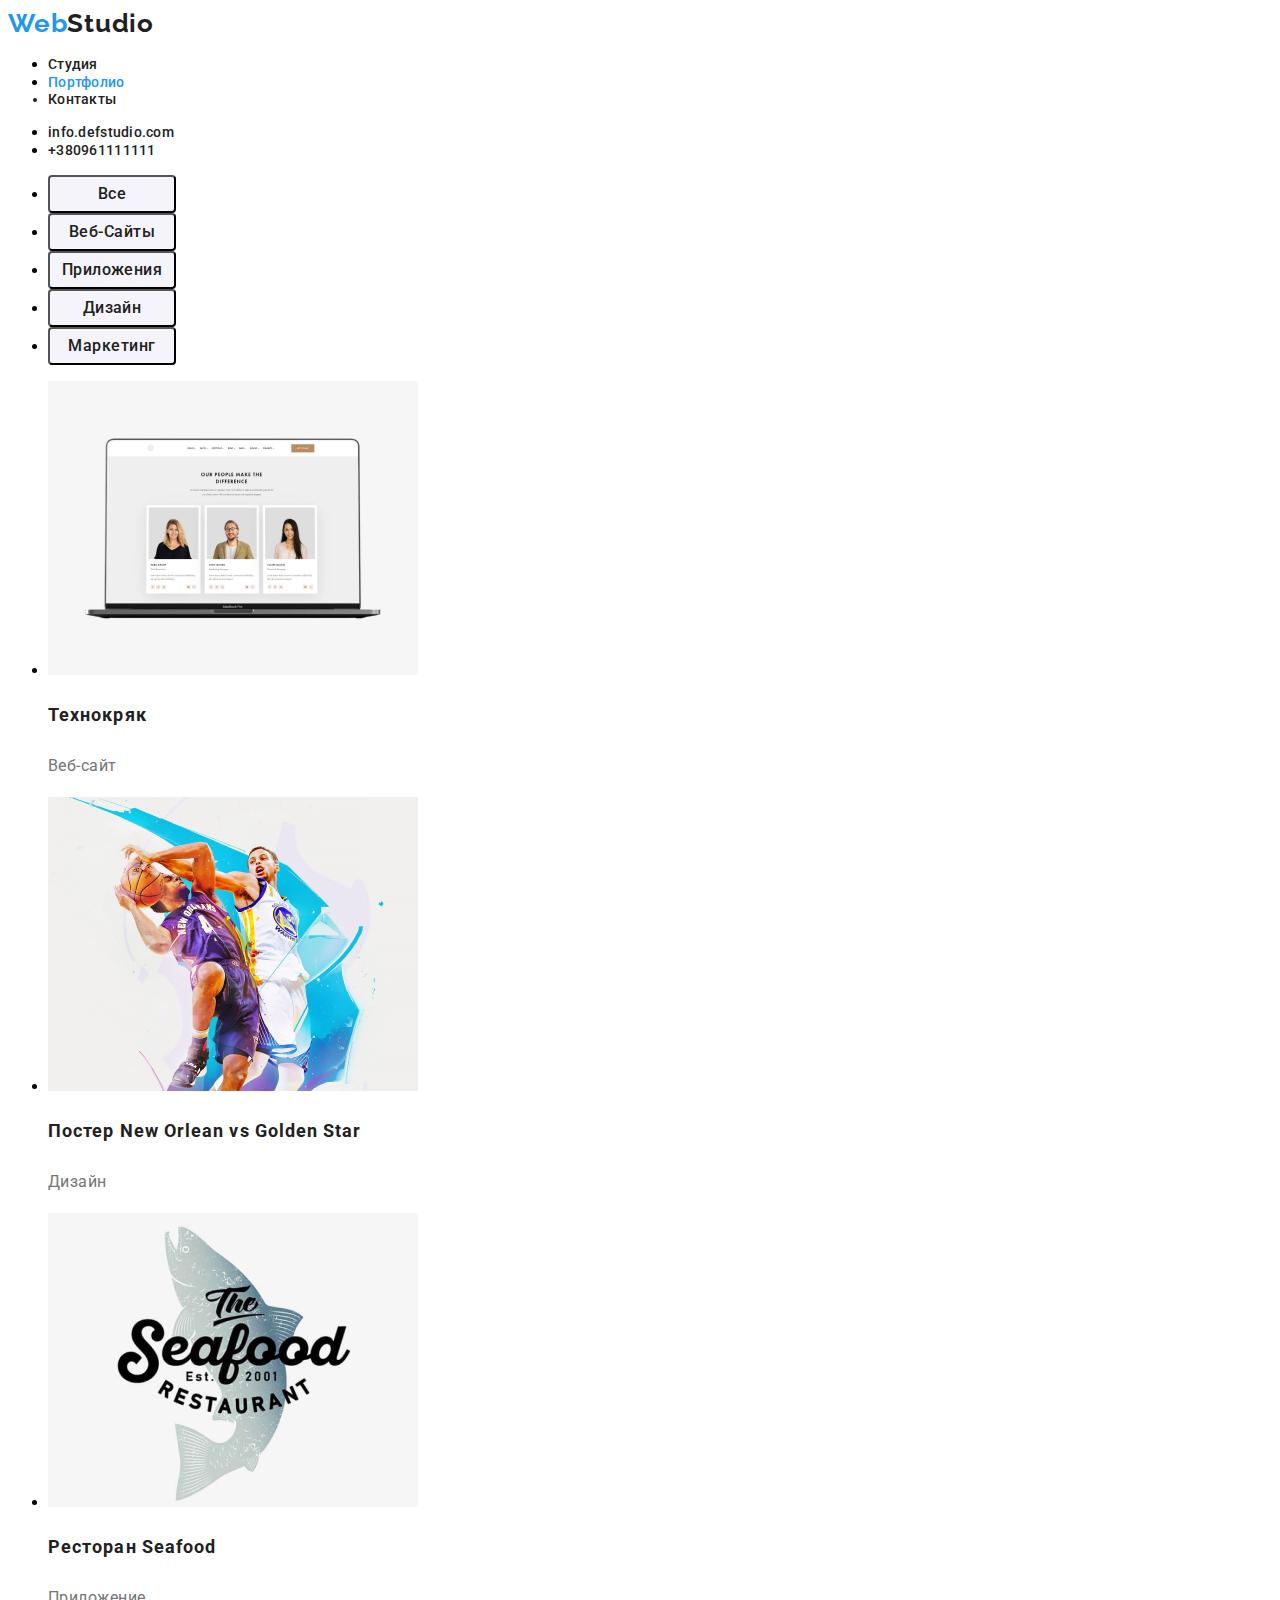
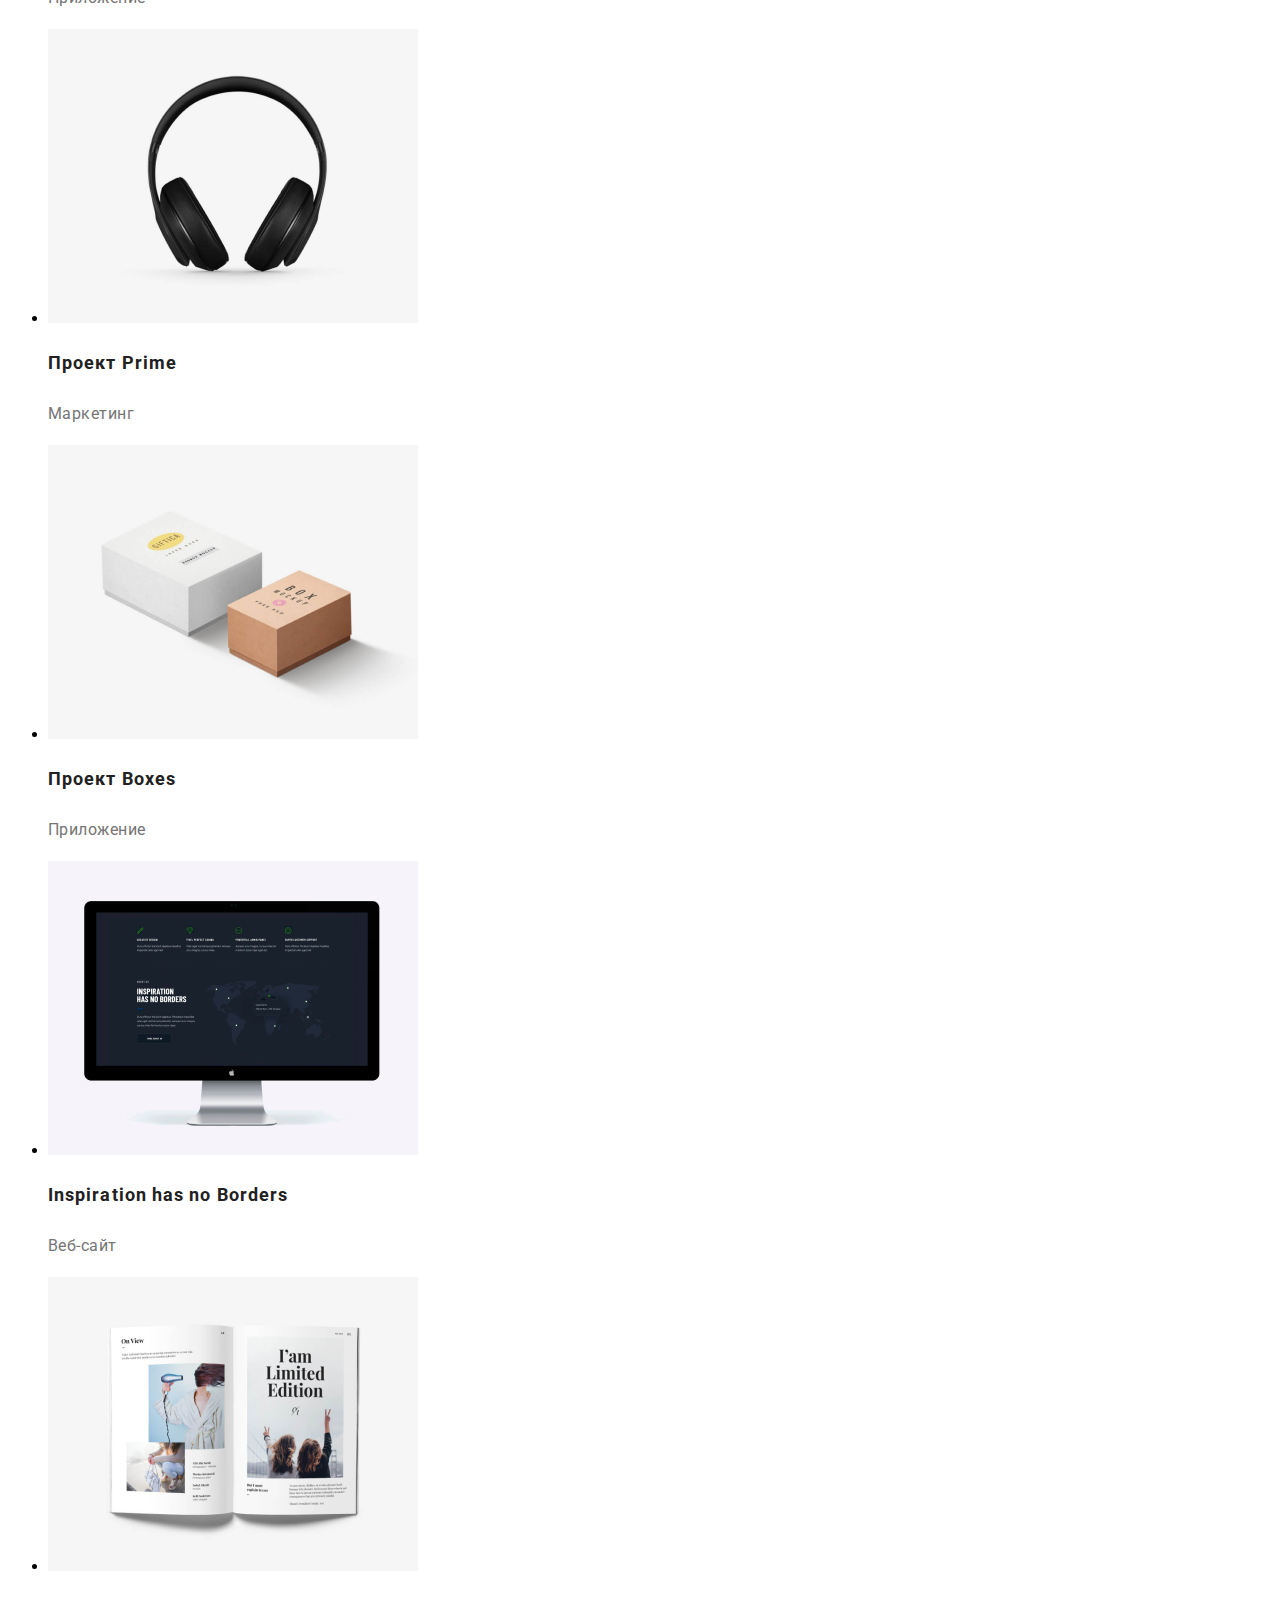
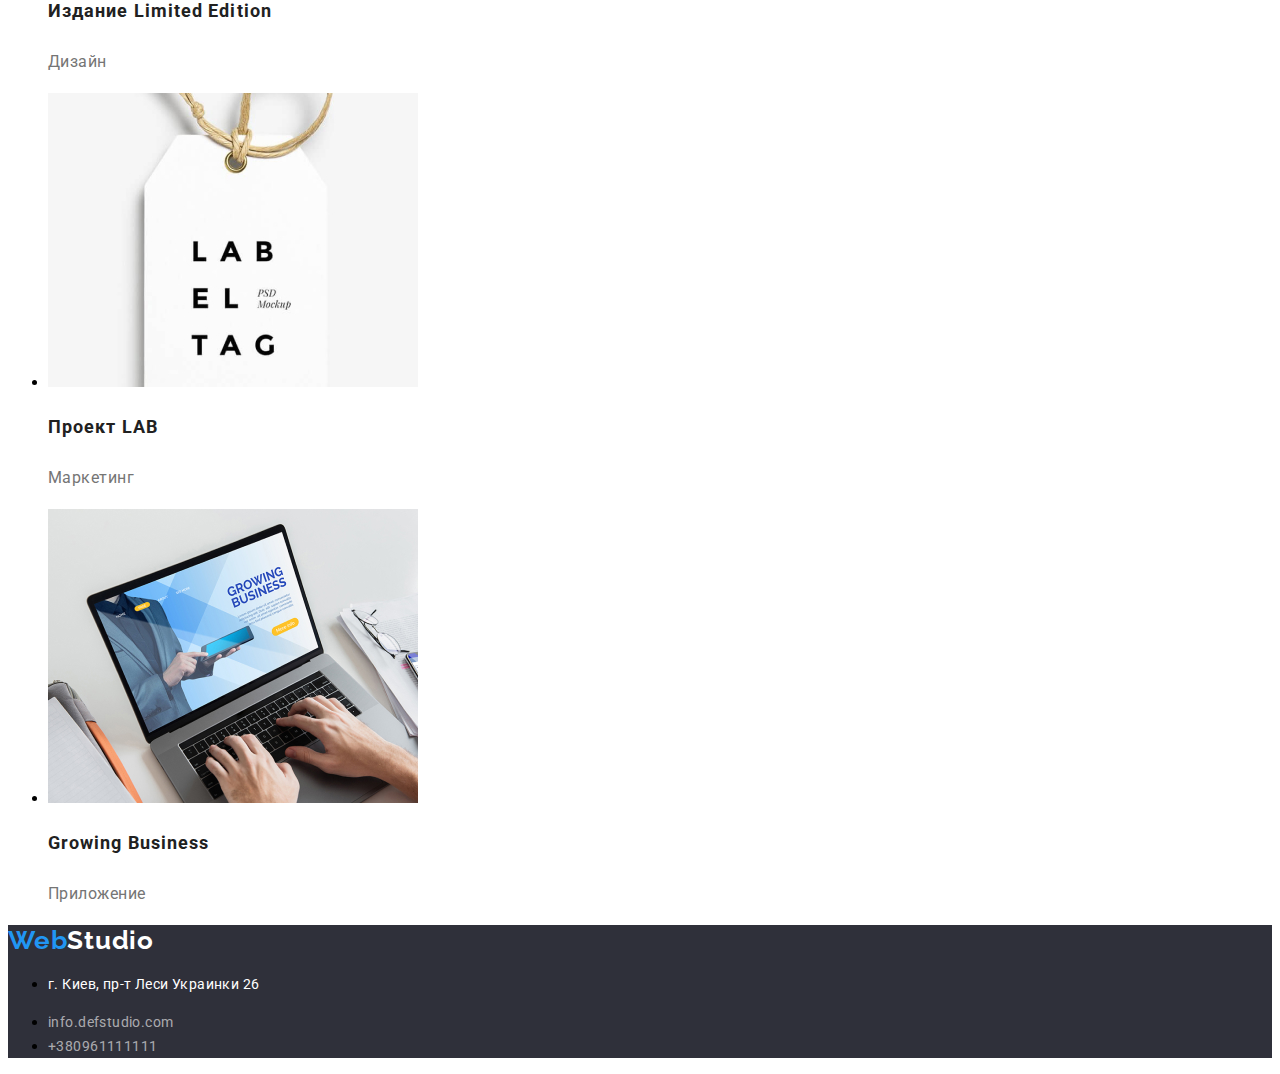
==== portfolio.html @ 1c4ce237 "1" ====
<!DOCTYPE html>
<html lang="ru">
<head>
    <meta charset="UTF-8">
    <meta name="viewport" content="width=device-width, initial-scale=1.0">
    <title>Портфолио</title>
    <link rel="stylesheet" href="https://cdnjs.cloudflare.com/ajax/libs/modern-normalize/1.0.0/modern-normalize.css"
        integrity="sha512-Zx6MlUMKSVJoQ+83OwhdILe8cSEsCzfqThJd7J/VA2UrK6Ctj85p+xzqfyuNXE5B1k25uUdmJ2OzItbBy9GHAQ=="
        crossorigin="anonymous" />
    <link rel="preconnect" href="https://fonts.gstatic.com">
    <link href="https://fonts.googleapis.com/css2?family=Raleway:wght@700&family=Roboto:ital,wght@0,400;0,500;0,900;1,700&display=swap" rel="stylesheet">
    <link rel="stylesheet" href="/css/style.css">
</head>
<body>
    <header>
        <nav>
            <a class="logo" href="#" lang="en"> Web<span class="headlogo">Studio</span></a>
            <ul>
                <li><a class="link" href="index.html">Студия</a></li>
                <li><a class="activelink" href="portfolio.html">Портфолио</a></li>
                <li class="link">Контакты</li>
            </ul>
        </nav>
        <ul>
            <li><a class="link" href="mailto:info.defstudio.com">info.defstudio.com</a></li>
            <li><a class="link" href="tel:+380961111111">+380961111111</a></li>
        </ul>
    
    </header>
    <main>
    <div>
        <ul>
            <li><button class="portfoliobutton">Все</button></li>
            <li><button class="portfoliobutton">Веб-Сайты</button></li>
            <li><button class="portfoliobutton">Приложения</button></li>
            <li><button class="portfoliobutton">Дизайн</button></li>
            <li><button class="portfoliobutton">Маркетинг</button></li>
        </ul>
    </div>
    <div>
        <ul>
            <li>
                <img src="./css/img/portfolio/portfolio1.jpg" width=370 alt="">
                <p class="workname">Технокряк</p>
                <p class="work">Веб-сайт</p>
            </li>
            <li>
                <img src="./css/img/portfolio/portfolio2.jpg" width=370 alt="">
                <p class="workname">Постер New Orlean vs Golden Star</p>
                <p class="work">Дизайн</p>
            </li>
            <li>
                <img src="./css/img/portfolio/portfolio3.jpg" width=370 alt="">
                <p class="workname">Ресторан Seafood</p>
                <p class="work">Приложение</p>
            </li>
            <li>
                <img src="./css/img/portfolio/portfolio4.jpg" width=370 alt="">
                <p class="workname">Проект Prime</p>
                <p class="work">Маркетинг</p>
            </li>
            <li>
                <img src="./css/img/portfolio/portfolio5.jpg" width=370 alt="">
                <p class="workname">Проект Boxes</p>
                <p class="work">Приложение</p>
            </li>
            <li>
                <img src="./css/img/portfolio/portfolio6.jpg" width=370 alt="">
                <p class="workname">Inspiration has no Borders</p>
                <p class="work">Веб-сайт</p>
            </li>
            <li>
                <img src="./css/img/portfolio/portfolio7.jpg" width=370 alt="">
                <p class="workname">Издание Limited Edition</p>
                <p class="work">Дизайн</p>
            </li>
            <li>
                <img src="./css/img/portfolio/portfolio8.jpg" width=370 alt="">
                <p class="workname">Проект LAB</p>
                <p class="work">Маркетинг</p>
            </li>
            <li>
                <img src="./css/img/portfolio/portfolio9.jpg" width=370 alt="">
                <p class="workname">Growing Business</p>
                <p class="work">Приложение</p>
            </li>
        </ul>
    </div>
    </main>
    <footer>
        <a class="logo" href="#" lang="en"> Web<span class="footlogo">Studio</span></a>
        <ul>
            <li><p class="address">г. Киев, пр-т Леси Украинки 26</p></li>
            <li><a class="linkfoot" href="mailto:info.defstudio.com">info.defstudio.com</a></li>
            <li><a class="linkfoot" href="tel:+380961111111">+380961111111</a></li>
        </ul>
    </footer>
    
</body>
</html>
---- css/style.css ----
.logo {
  font-family: Raleway;
  font-style: normal;
  font-weight: 700;
  font-size: 26px;
  line-height: 31px;
  letter-spacing: 0.03em;
  color: #2196f3;
  text-decoration: none;
}
.logo:hover,
.logo:focus {
  text-decoration: underline;
}
.headlogo {
  color: #212121;
}
.footlogo {
  color: #ffffff;
}
.activelink {
  font-family: Roboto;
  font-style: normal;
  font-weight: 500;
  font-size: 14px;
  line-height: 16px;
  letter-spacing: 0.02em;
  color: #2196f3;
  text-decoration: none;
}
.activelink:hover,
.activelink:focus {
  text-decoration: underline;
}
.link {
  font-family: Roboto;
  font-style: normal;
  font-weight: 500;
  font-size: 14px;
  line-height: 16px;
  letter-spacing: 0.02em;
  color: #212121;
  text-decoration: none;
}
.link:hover,
.link:focus {
  text-decoration: underline;
}
.linkfoot {
  font-family: Roboto;
  font-style: normal;
  font-weight: normal;
  font-size: 14px;
  line-height: 24px;
  letter-spacing: 0.03em;
  color: rgba(255, 255, 255, 0.6);
  text-decoration: none;
}
.linkfoot:hover,
.linkfoot:focus {
  text-decoration: underline;
}
.head {
  background: #2f303a;
}
h1 {
  font-family: Roboto;
  font-style: normal;
  font-weight: 900;
  font-size: 44px;
  line-height: 60px;
  color: #ffffff;
}
.button {
  width: 200px;
  height: 50px;
  background: #2196f3;
  box-shadow: 0px 4px 4px rgba(0, 0, 0, 0.15);
  border-radius: 4px;
  font-family: Roboto;
  font-style: normal;
  font-weight: 700;
  font-size: 16px;
  line-height: 30px;
  color: #ffffff;
}
.features {
  font-family: Roboto;
  font-style: normal;
  font-weight: 400;
  font-size: 14px;
  line-height: 24px;
  letter-spacing: 0.03em;
  color: #757575;
}
h3 {
  font-family: Roboto;
  font-style: normal;
  font-weight: 500;
  font-size: 16px;
  line-height: 19px;
  letter-spacing: 0.03em;
  color: #212121;
}
h2 {
  font-family: Roboto;
  font-style: normal;
  font-weight: 700;
  font-size: 36px;
  line-height: 42px;
  text-align: center;
  letter-spacing: 0.03em;
  color: #212121;
}
.team {
  font-family: Roboto;
  font-style: normal;
  font-weight: 400;
  font-size: 16px;
  line-height: 19px;
  letter-spacing: 0.03em;
  color: #757575;
}
footer {
  background-color: #2f303a;
}
.address {
  font-family: Roboto;
  font-style: normal;
  font-weight: 400;
  font-size: 14px;
  line-height: 24px;
  letter-spacing: 0.03em;
  color: #ffffff;
}
.address:hover,
.address:focus {
  text-decoration: underline;
}
.portfoliobutton {
  width: 128px;
  height: 38px;
  left: 576px;
  top: 174px;
  background: #f5f4fa;
  border-radius: 4px;
  font-family: Roboto;
  font-style: normal;
  font-weight: 500;
  font-size: 16px;
  line-height: 26px;
  text-align: center;
  letter-spacing: 0.03em;
  color: #212121;
}
.portfoliobutton:hover {
  background: #2196f3;
  font-family: Roboto;
  font-style: normal;
  font-weight: 500;
  font-size: 16px;
  line-height: 26px;
  text-align: center;
  letter-spacing: 0.03em;
  color: #ffffff;
}
.portfoliobutton:focus {
  background: #2196f3;
  font-family: Roboto;
  font-style: normal;
  font-weight: 500;
  font-size: 16px;
  line-height: 26px;
  text-align: center;
  letter-spacing: 0.03em;
  color: #ffffff;
}
.workname {
  font-family: Roboto;
  font-style: normal;
  font-weight: 700;
  font-size: 18px;
  line-height: 36px;
  letter-spacing: 0.06em;
  color: #212121;
}
.work {
  font-family: Roboto;
  font-style: normal;
  font-weight: 400;
  font-size: 16px;
  line-height: 30px;
  letter-spacing: 0.03em;
  color: #757575;
}
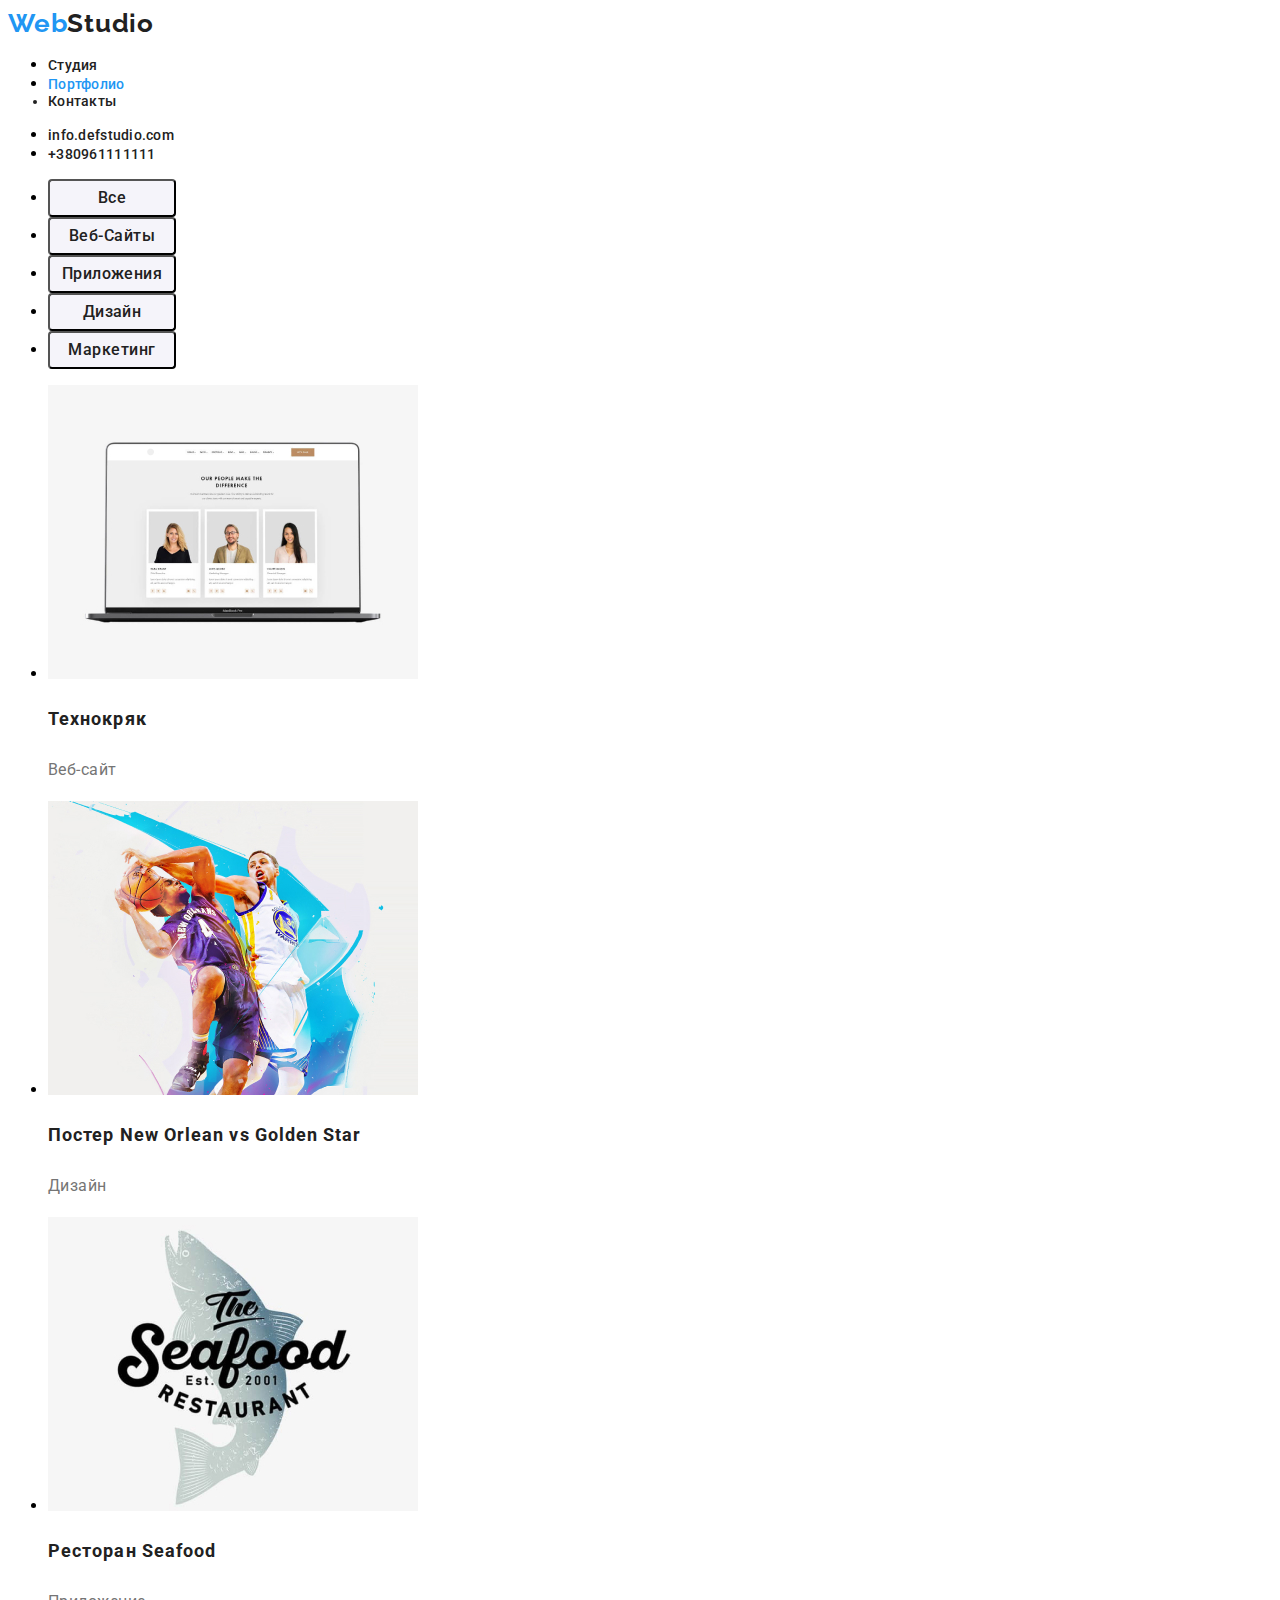
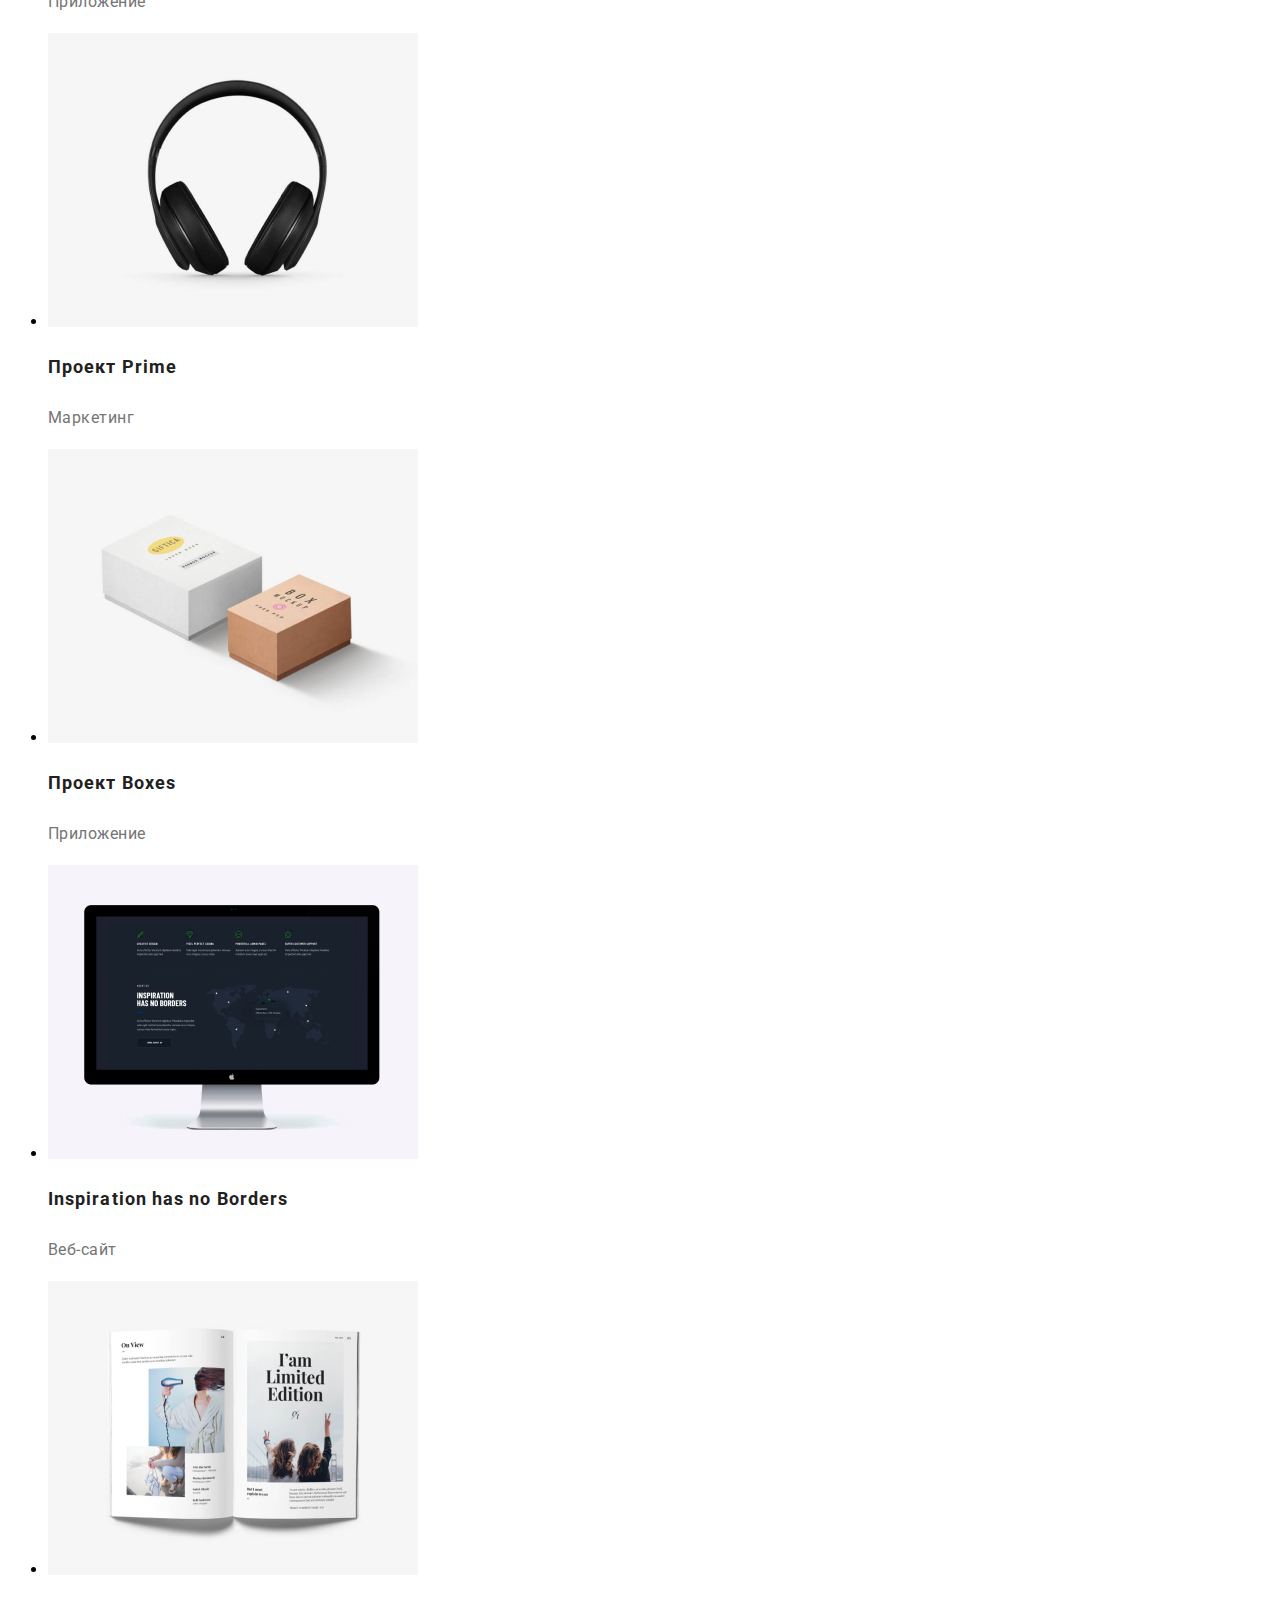
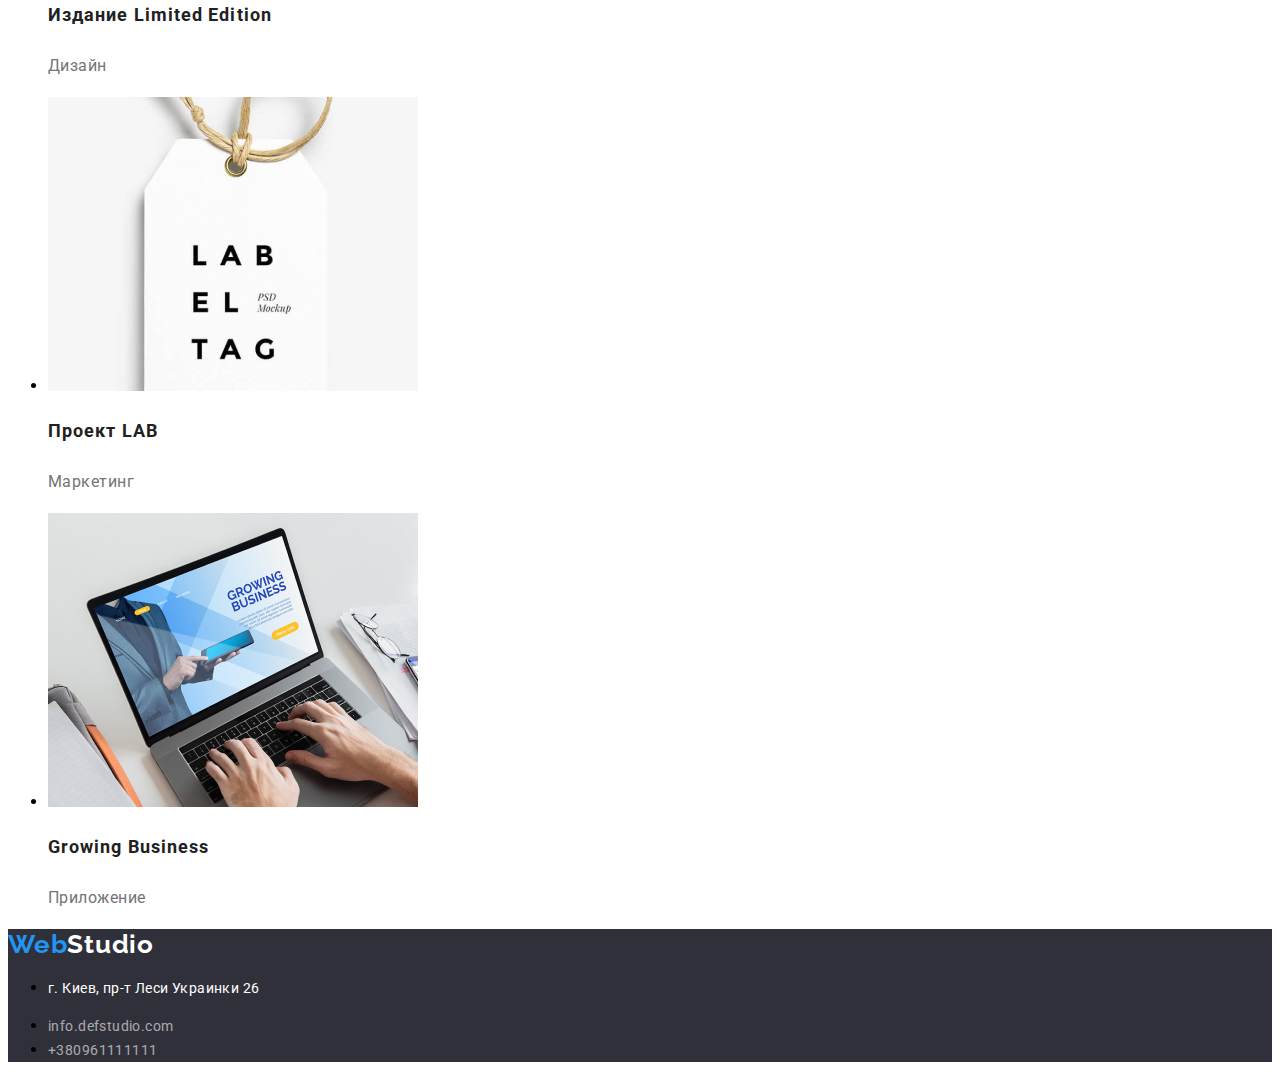
==== commit 32a25a12: "1" ====
--- a/portfolio.html
+++ b/portfolio.html
@@ -11,7 +11,7 @@
     <link href="https://fonts.googleapis.com/css2?family=Raleway:wght@700&family=Roboto:ital,wght@0,400;0,500;0,900;1,700&display=swap" rel="stylesheet">
     <link rel="stylesheet" href="/css/style.css">
 </head>
-<body>
+<body class="body">
     <header>
         <nav>
             <a class="logo" href="#" lang="en"> Web<span class="headlogo">Studio</span></a>
--- a/css/style.css
+++ b/css/style.css
@@ -193,3 +193,6 @@
   letter-spacing: 0.03em;
   color: #757575;
 }
+body {
+  font-family: Roboto, sans-serif;
+}
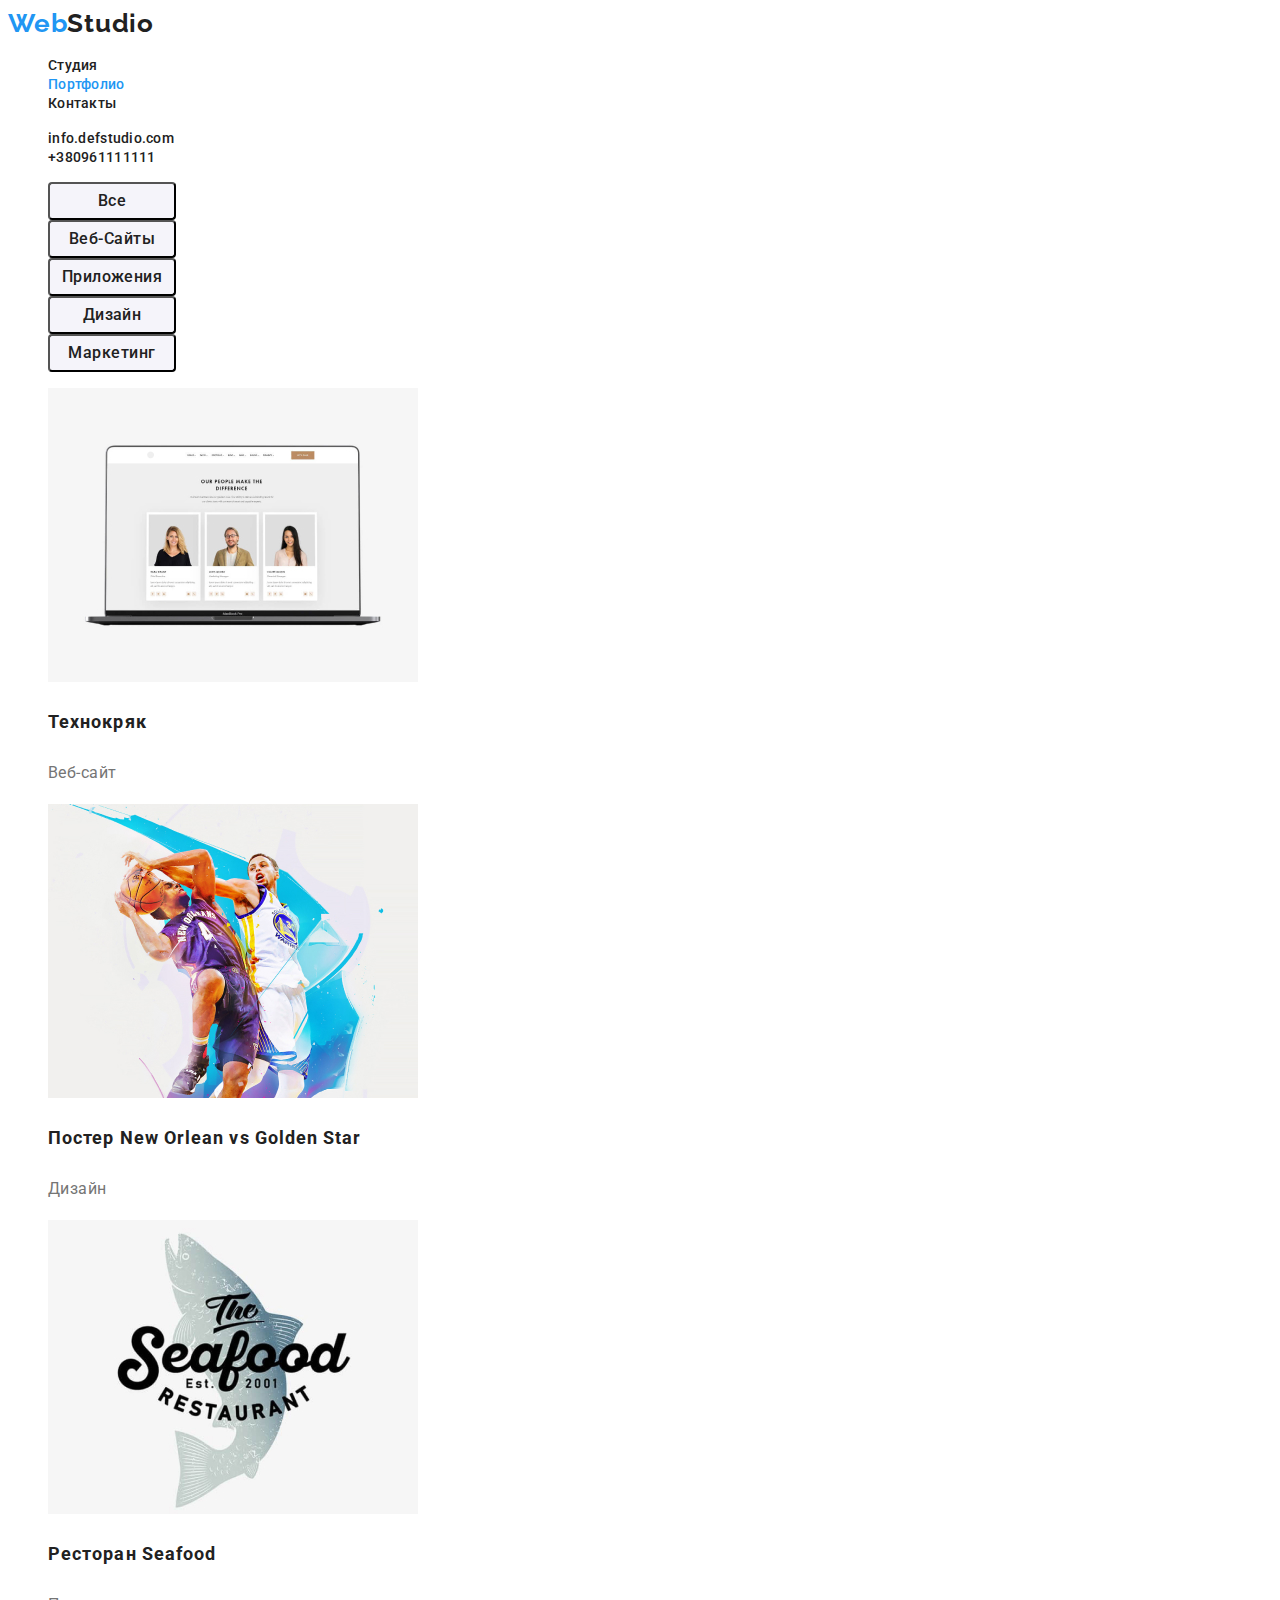
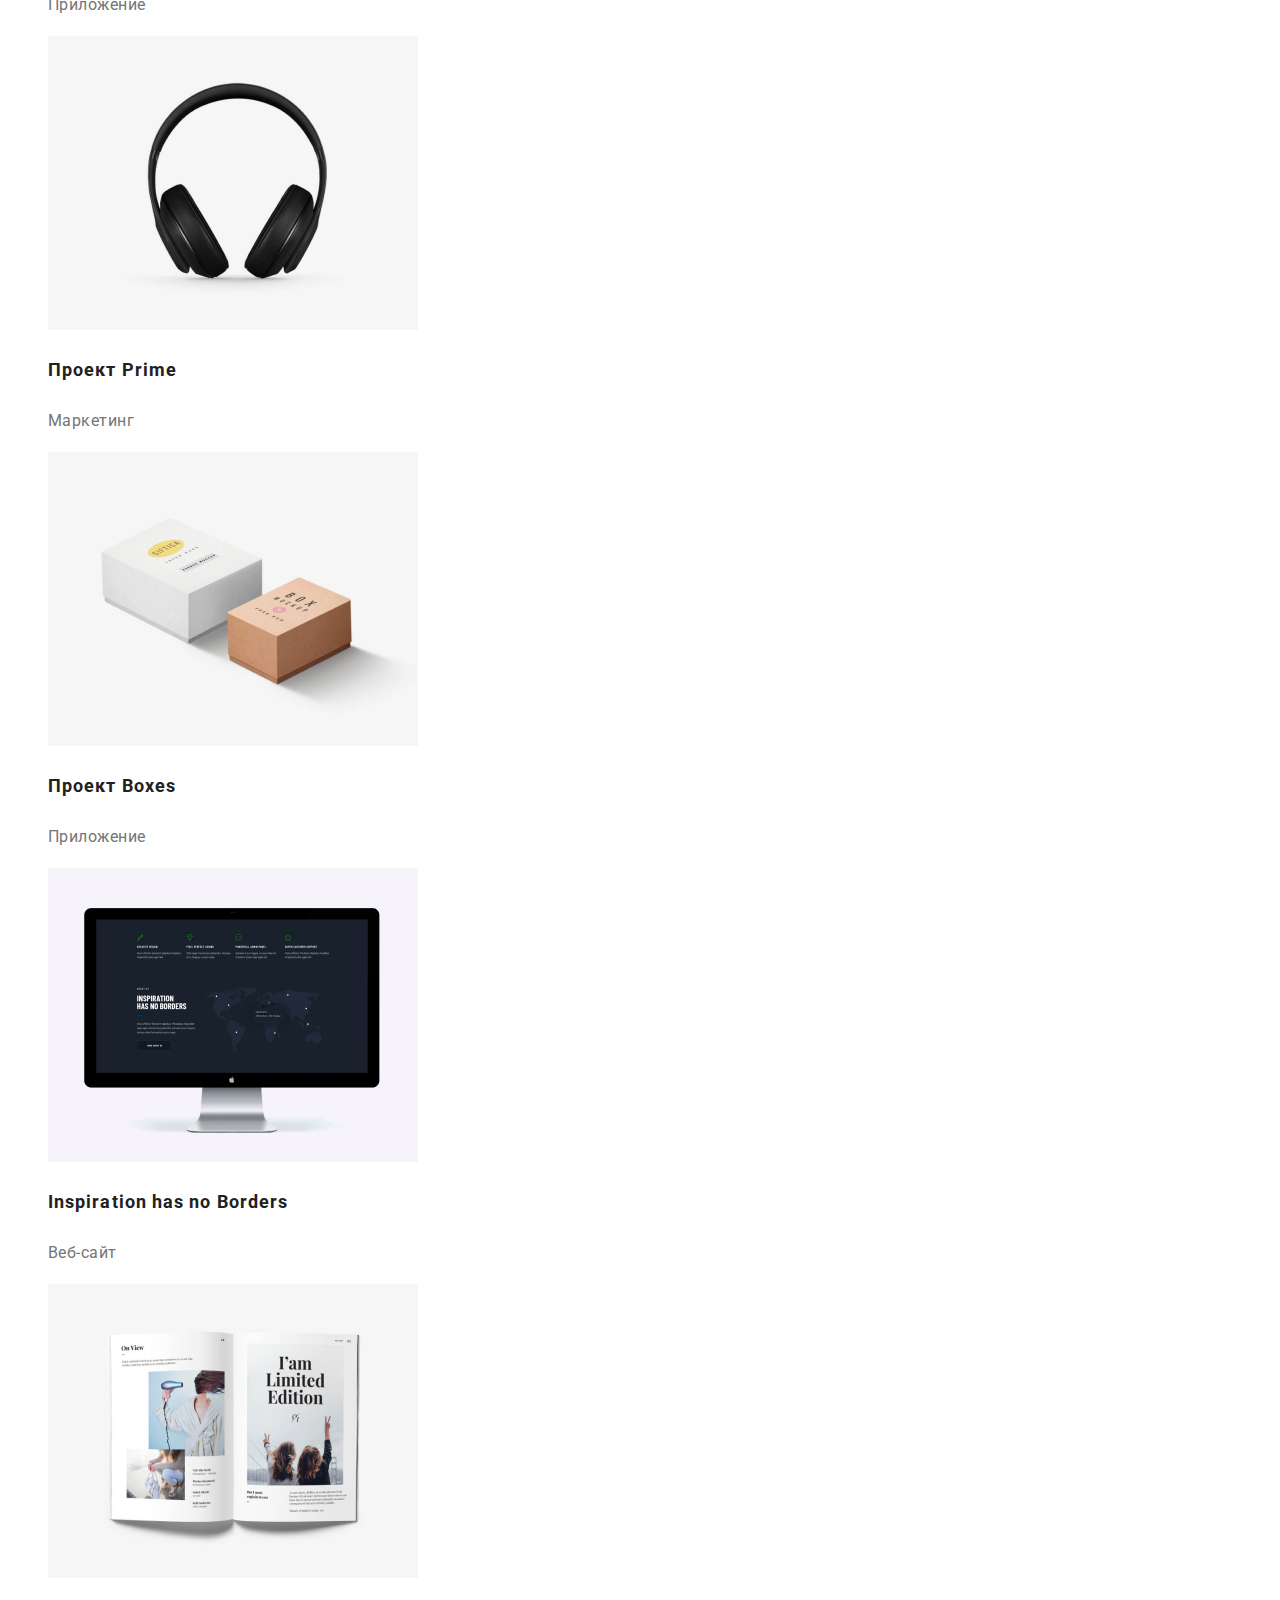
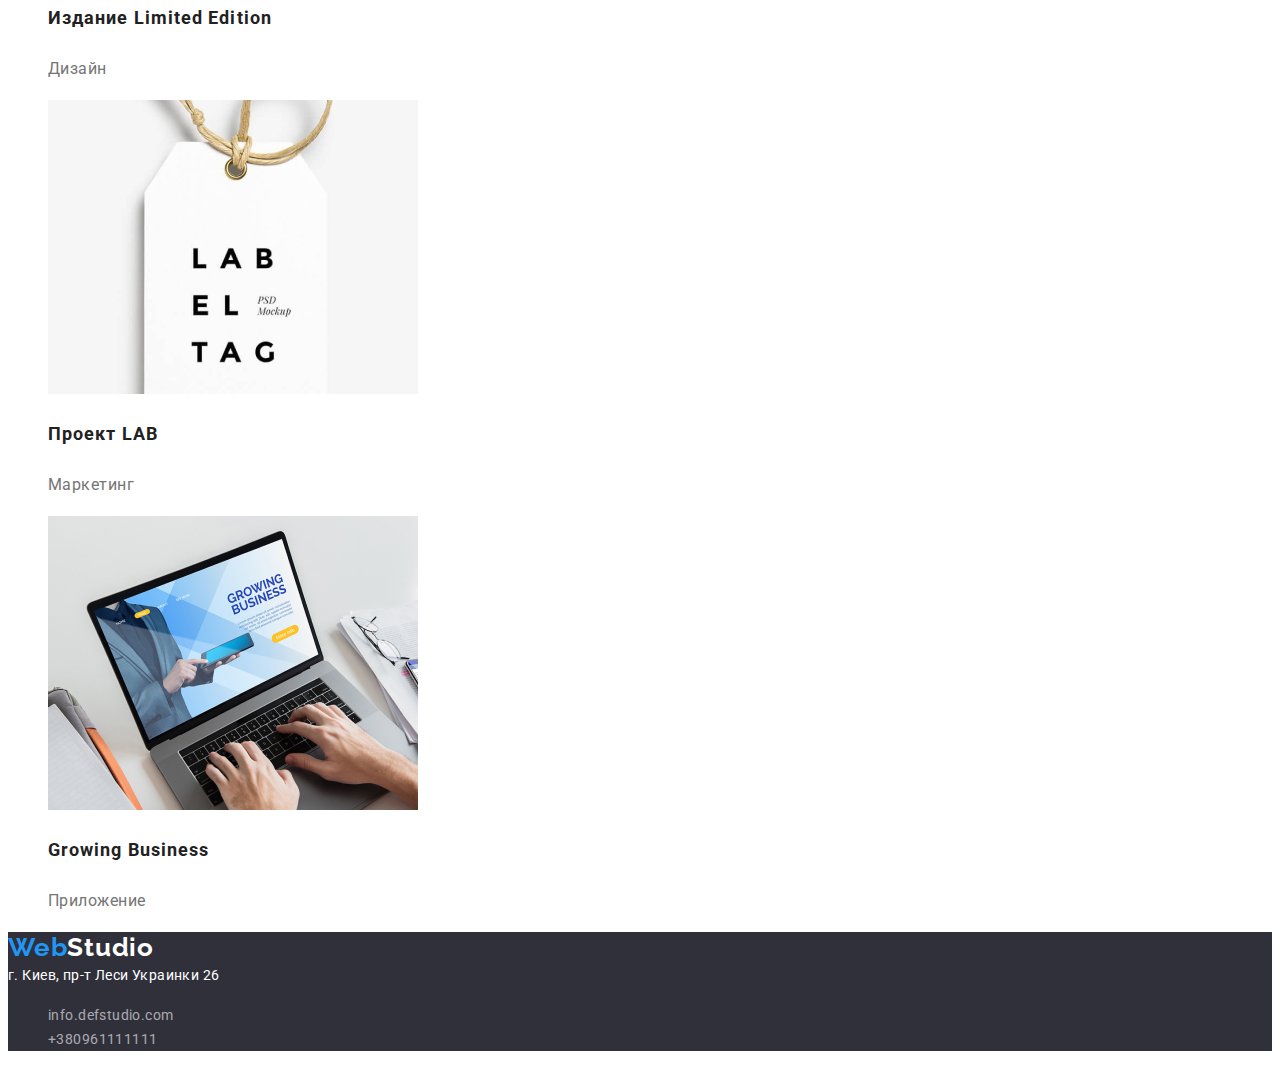
==== commit 09e4030b: "1" ====
--- a/portfolio.html
+++ b/portfolio.html
@@ -9,16 +9,16 @@
         crossorigin="anonymous" />
     <link rel="preconnect" href="https://fonts.gstatic.com">
     <link href="https://fonts.googleapis.com/css2?family=Raleway:wght@700&family=Roboto:ital,wght@0,400;0,500;0,900;1,700&display=swap" rel="stylesheet">
-    <link rel="stylesheet" href="/css/style.css">
+    <link rel="stylesheet" href="./css/style.css">
 </head>
-<body class="body">
+<body>
     <header>
         <nav>
             <a class="logo" href="#" lang="en"> Web<span class="headlogo">Studio</span></a>
             <ul>
                 <li><a class="link" href="index.html">Студия</a></li>
                 <li><a class="activelink" href="portfolio.html">Портфолио</a></li>
-                <li class="link">Контакты</li>
+                <li><a class="link" href="#">Контакты</li>
             </ul>
         </nav>
         <ul>
@@ -28,16 +28,14 @@
     
     </header>
     <main>
-    <div>
+    <section>
         <ul>
-            <li><button class="portfoliobutton">Все</button></li>
-            <li><button class="portfoliobutton">Веб-Сайты</button></li>
-            <li><button class="portfoliobutton">Приложения</button></li>
-            <li><button class="portfoliobutton">Дизайн</button></li>
-            <li><button class="portfoliobutton">Маркетинг</button></li>
+            <li><button type="button" class="portfoliobutton">Все</button></li>
+            <li><button type="button" class="portfoliobutton">Веб-Сайты</button></li>
+            <li><button type="button" class="portfoliobutton">Приложения</button></li>
+            <li><button type="button" class="portfoliobutton">Дизайн</button></li>
+            <li><button type="button" class="portfoliobutton">Маркетинг</button></li>
         </ul>
-    </div>
-    <div>
         <ul>
             <li>
                 <img src="./css/img/portfolio/portfolio1.jpg" width=370 alt="">
@@ -85,12 +83,12 @@
                 <p class="work">Приложение</p>
             </li>
         </ul>
-    </div>
+    </section>
     </main>
     <footer>
         <a class="logo" href="#" lang="en"> Web<span class="footlogo">Studio</span></a>
+        <address class="address">г. Киев, пр-т Леси Украинки 26</address>
         <ul>
-            <li><p class="address">г. Киев, пр-т Леси Украинки 26</p></li>
             <li><a class="linkfoot" href="mailto:info.defstudio.com">info.defstudio.com</a></li>
             <li><a class="linkfoot" href="tel:+380961111111">+380961111111</a></li>
         </ul>
--- a/css/style.css
+++ b/css/style.css
@@ -7,10 +7,6 @@
   letter-spacing: 0.03em;
   color: #2196f3;
   text-decoration: none;
-}
-.logo:hover,
-.logo:focus {
-  text-decoration: underline;
 }
 .headlogo {
   color: #212121;
@@ -44,7 +40,7 @@
 }
 .link:hover,
 .link:focus {
-  text-decoration: underline;
+  color: #2196f3;
 }
 .linkfoot {
   font-family: Roboto;
@@ -58,12 +54,12 @@
 }
 .linkfoot:hover,
 .linkfoot:focus {
-  text-decoration: underline;
+  color: #2196f3;
 }
 .head {
   background: #2f303a;
 }
-h1 {
+.sectiontitle {
   font-family: Roboto;
   font-style: normal;
   font-weight: 900;
@@ -135,7 +131,7 @@
 }
 .address:hover,
 .address:focus {
-  text-decoration: underline;
+  color: #2196f3;
 }
 .portfoliobutton {
   width: 128px;
@@ -196,3 +192,7 @@
 body {
   font-family: Roboto, sans-serif;
 }
+li {
+  list-style-type: none;
+  /* Убираем маркеры */
+}
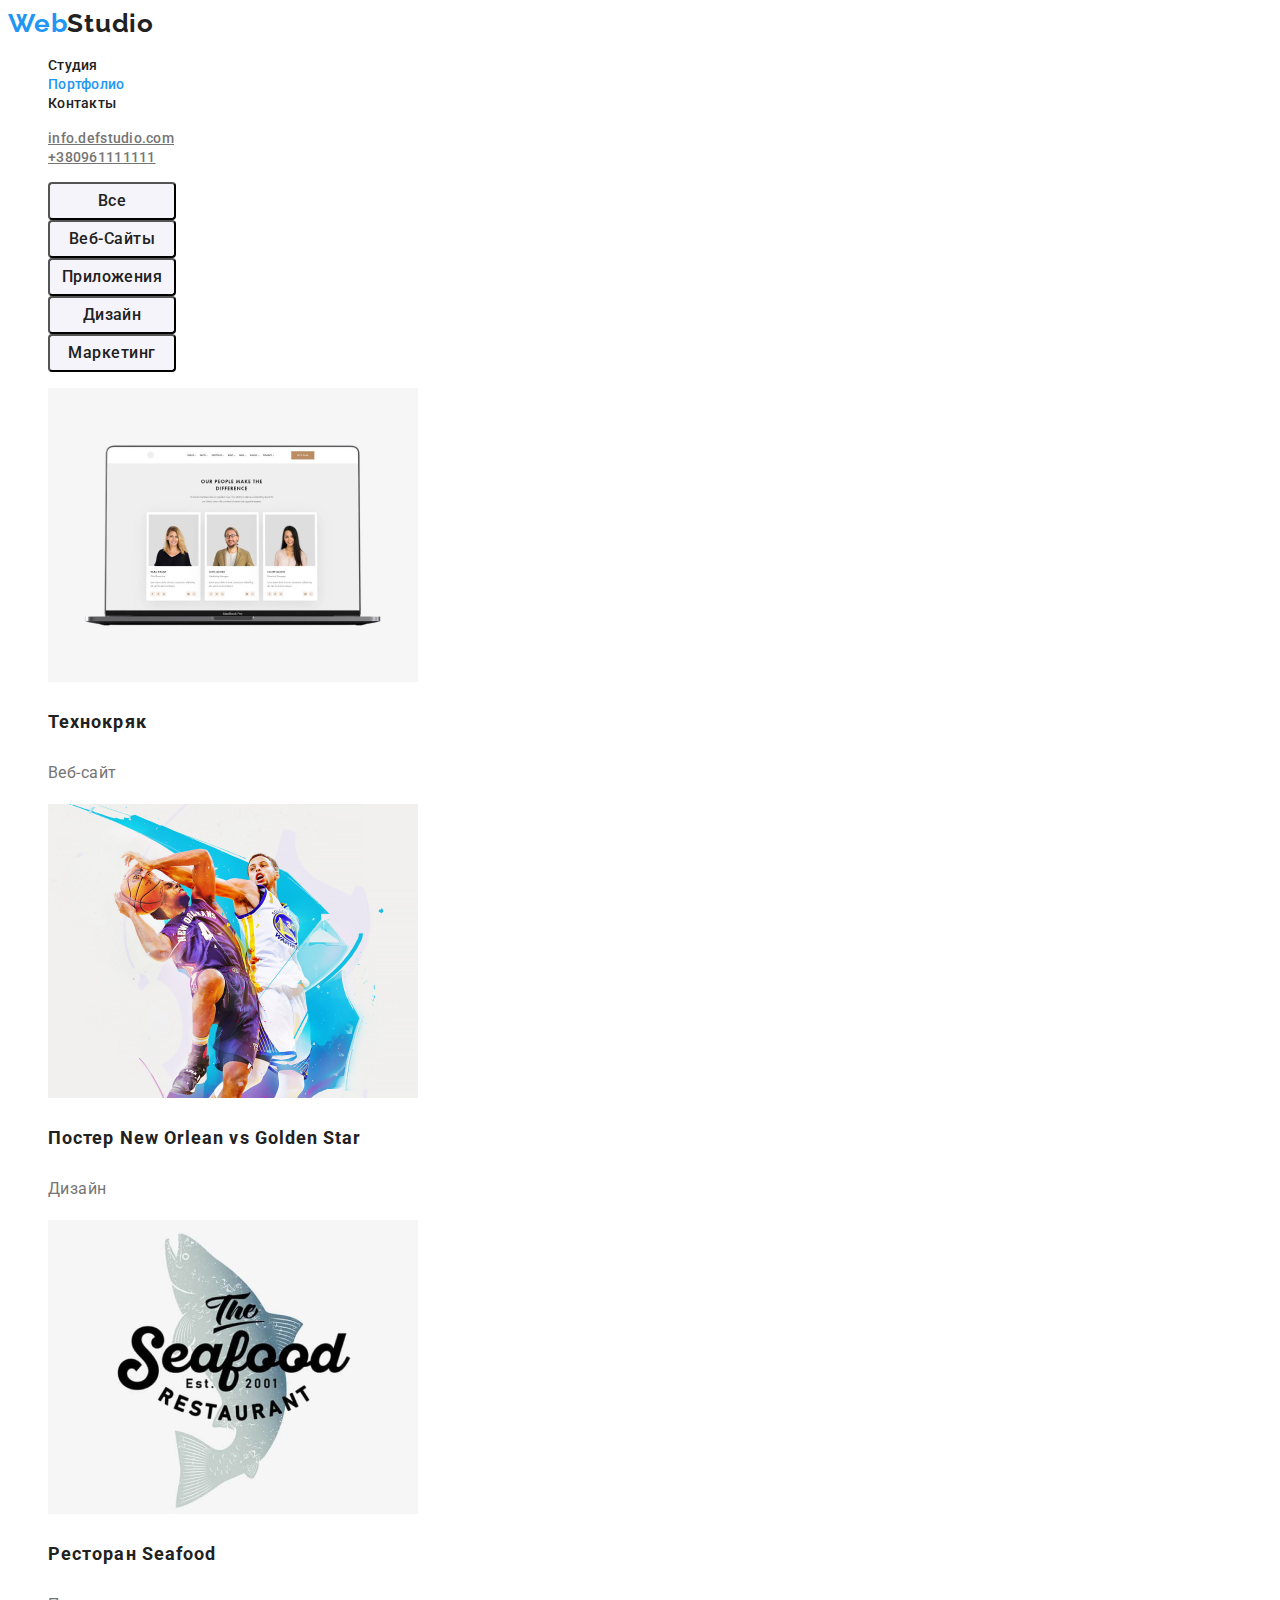
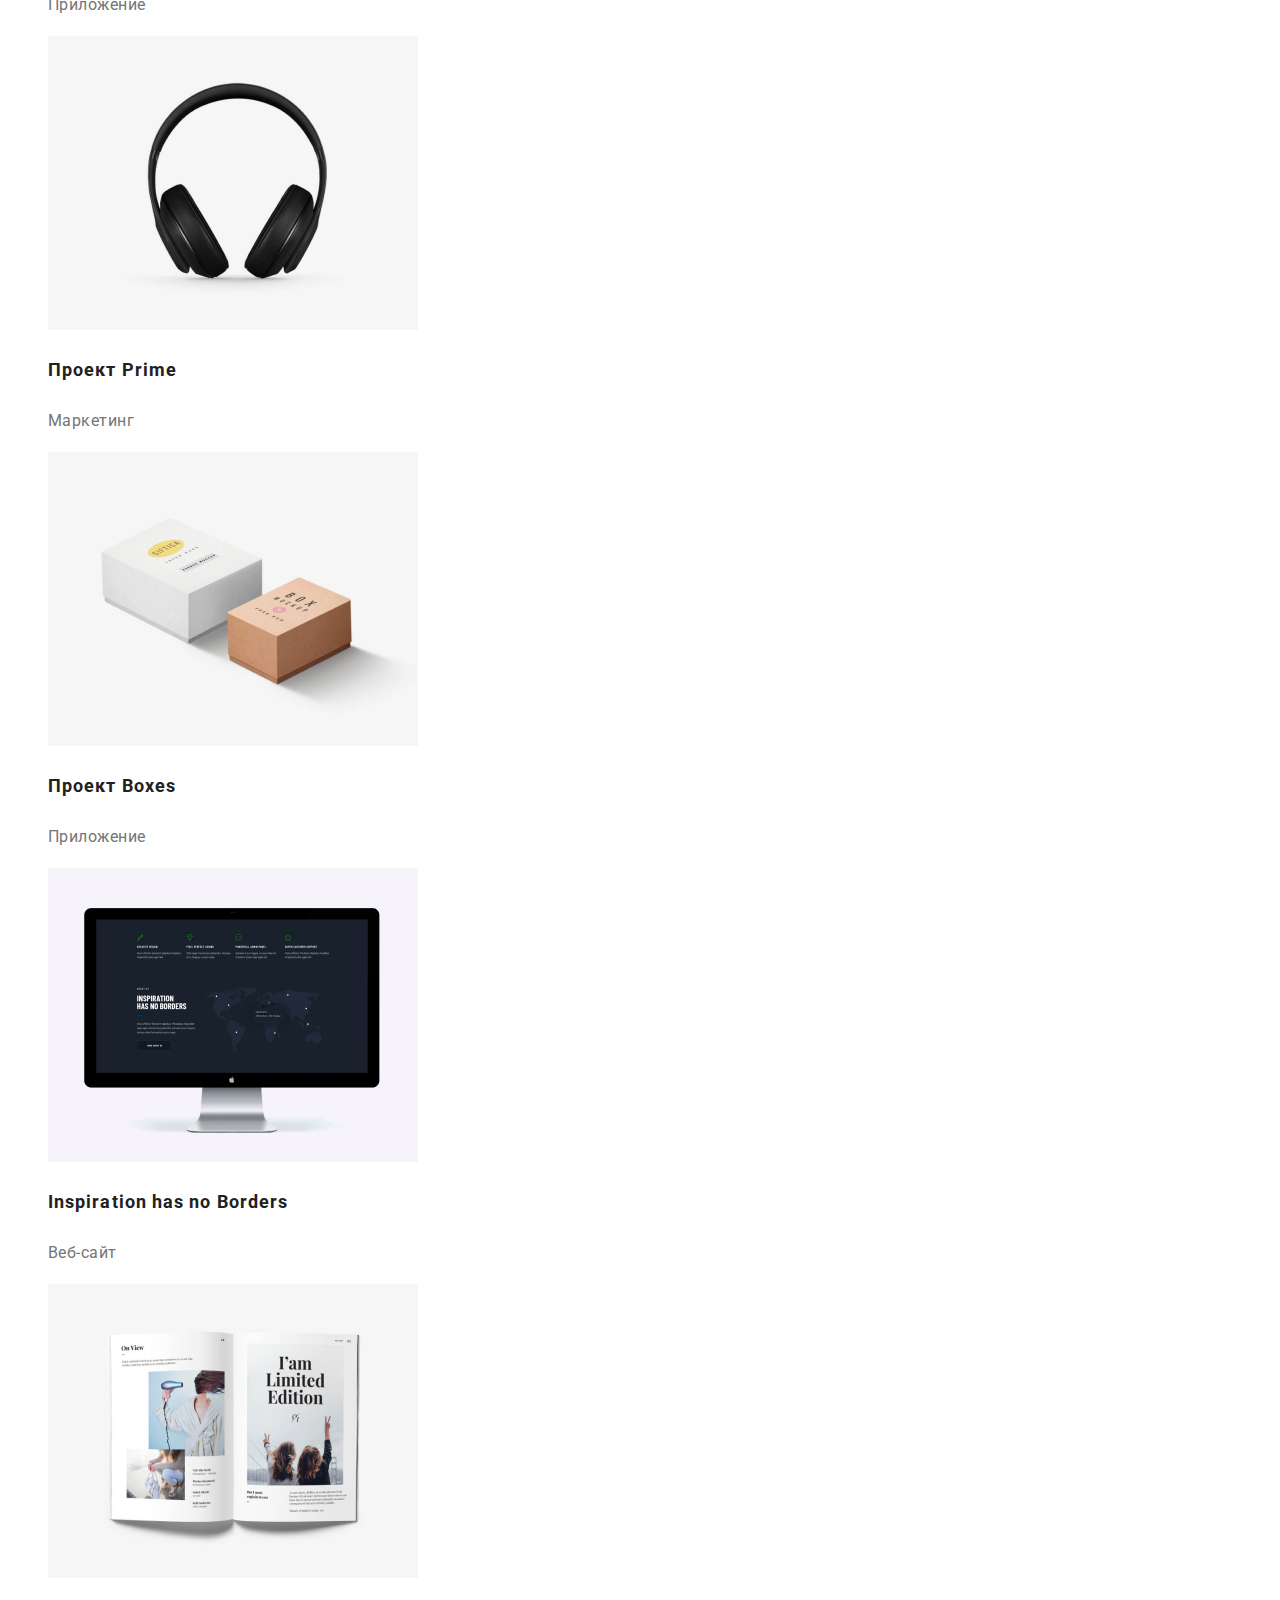
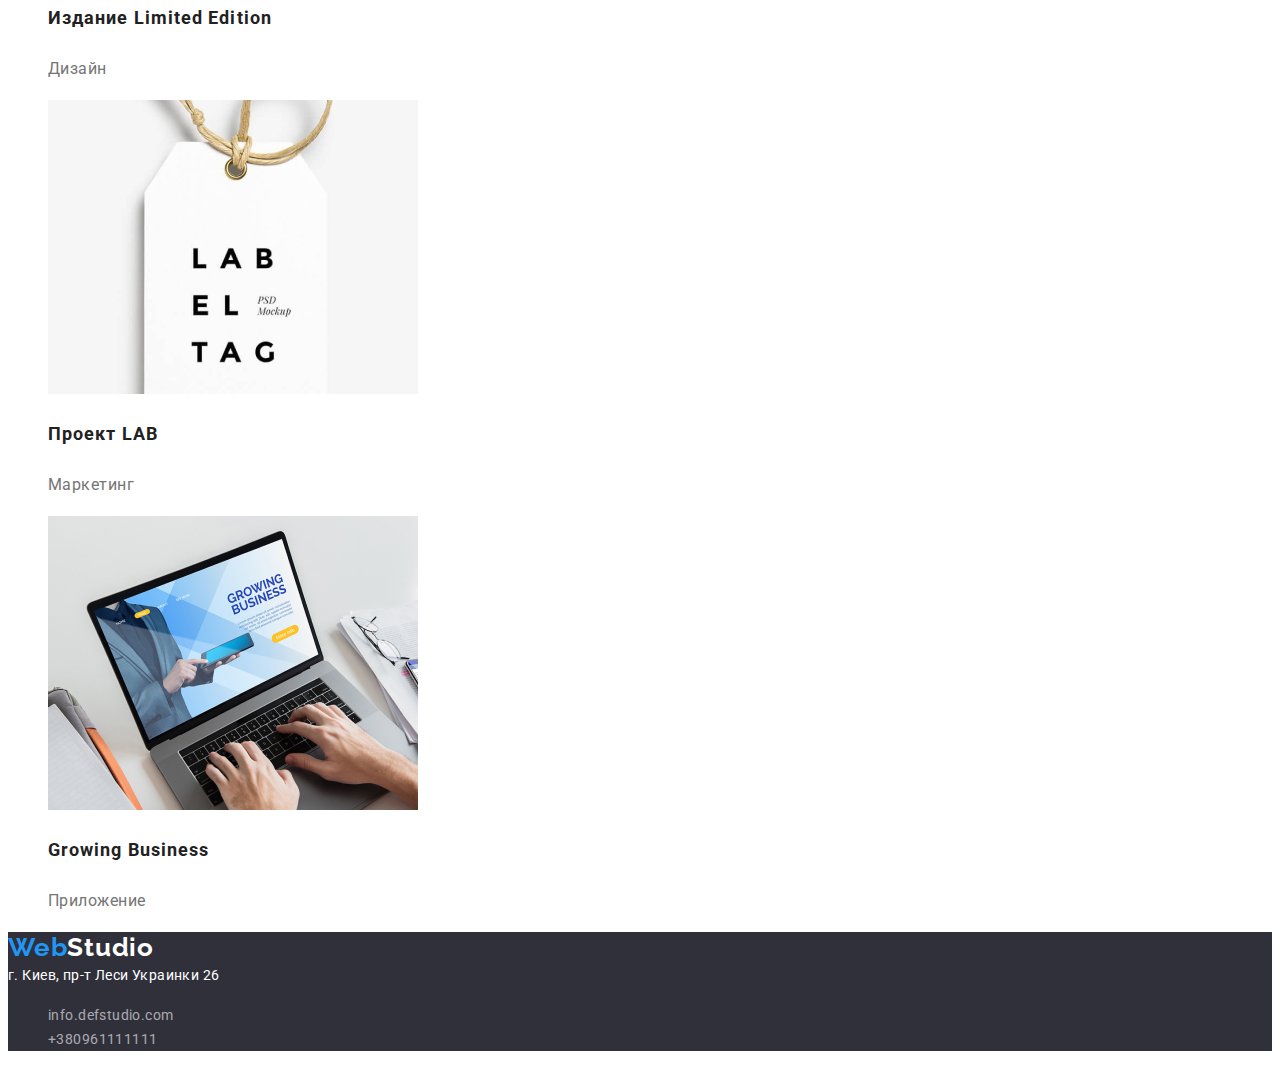
==== commit bf6f9f49: "1" ====
--- a/portfolio.html
+++ b/portfolio.html
@@ -18,12 +18,12 @@
             <ul>
                 <li><a class="link" href="index.html">Студия</a></li>
                 <li><a class="activelink" href="portfolio.html">Портфолио</a></li>
-                <li><a class="link" href="#">Контакты</li>
+                <li><a class="link" href="#">Контакты</a></li>
             </ul>
         </nav>
         <ul>
-            <li><a class="link" href="mailto:info.defstudio.com">info.defstudio.com</a></li>
-            <li><a class="link" href="tel:+380961111111">+380961111111</a></li>
+            <li><a class="contactlink" href="mailto:info.defstudio.com">info.defstudio.com</a></li>
+            <li><a class="contactlink" href="tel:+380961111111">+380961111111</a></li>
         </ul>
     
     </header>
@@ -38,47 +38,47 @@
         </ul>
         <ul>
             <li>
-                <img src="./css/img/portfolio/portfolio1.jpg" width=370 alt="">
+                <img src="./css/img/portfolio/portfolio1.jpg" width=370 alt="Ноутбук">
                 <p class="workname">Технокряк</p>
                 <p class="work">Веб-сайт</p>
             </li>
             <li>
-                <img src="./css/img/portfolio/portfolio2.jpg" width=370 alt="">
+                <img src="./css/img/portfolio/portfolio2.jpg" width=370 alt="Баскетбол">
                 <p class="workname">Постер New Orlean vs Golden Star</p>
                 <p class="work">Дизайн</p>
             </li>
             <li>
-                <img src="./css/img/portfolio/portfolio3.jpg" width=370 alt="">
+                <img src="./css/img/portfolio/portfolio3.jpg" width=370 alt="Логотип">
                 <p class="workname">Ресторан Seafood</p>
                 <p class="work">Приложение</p>
             </li>
             <li>
-                <img src="./css/img/portfolio/portfolio4.jpg" width=370 alt="">
+                <img src="./css/img/portfolio/portfolio4.jpg" width=370 alt="Наушники">
                 <p class="workname">Проект Prime</p>
                 <p class="work">Маркетинг</p>
             </li>
             <li>
-                <img src="./css/img/portfolio/portfolio5.jpg" width=370 alt="">
+                <img src="./css/img/portfolio/portfolio5.jpg" width=370 alt="Коробки">
                 <p class="workname">Проект Boxes</p>
                 <p class="work">Приложение</p>
             </li>
             <li>
-                <img src="./css/img/portfolio/portfolio6.jpg" width=370 alt="">
+                <img src="./css/img/portfolio/portfolio6.jpg" width=370 alt="Монитор">
                 <p class="workname">Inspiration has no Borders</p>
                 <p class="work">Веб-сайт</p>
             </li>
             <li>
-                <img src="./css/img/portfolio/portfolio7.jpg" width=370 alt="">
+                <img src="./css/img/portfolio/portfolio7.jpg" width=370 alt="Книги">
                 <p class="workname">Издание Limited Edition</p>
                 <p class="work">Дизайн</p>
             </li>
             <li>
-                <img src="./css/img/portfolio/portfolio8.jpg" width=370 alt="">
+                <img src="./css/img/portfolio/portfolio8.jpg" width=370 alt="Бирка">
                 <p class="workname">Проект LAB</p>
                 <p class="work">Маркетинг</p>
             </li>
             <li>
-                <img src="./css/img/portfolio/portfolio9.jpg" width=370 alt="">
+                <img src="./css/img/portfolio/portfolio9.jpg" width=370 alt="Приложение на ноутбуке">
                 <p class="workname">Growing Business</p>
                 <p class="work">Приложение</p>
             </li>
--- a/css/style.css
+++ b/css/style.css
@@ -1,3 +1,10 @@
+:root {
+  --logo-color: #2196f3;
+  --link-color: #212121;
+  --contactlink-color: #757575;
+  --footlogo-color: #ffffff;
+  --grey-color: #757575;
+}
 .logo {
   font-family: Raleway;
   font-style: normal;
@@ -5,14 +12,14 @@
   font-size: 26px;
   line-height: 31px;
   letter-spacing: 0.03em;
-  color: #2196f3;
+  color: var(--logo-color);
   text-decoration: none;
 }
 .headlogo {
-  color: #212121;
+  color: var(--link-color);
 }
 .footlogo {
-  color: #ffffff;
+  color: var(--footlogo-color);
 }
 .activelink {
   font-family: Roboto;
@@ -21,12 +28,12 @@
   font-size: 14px;
   line-height: 16px;
   letter-spacing: 0.02em;
-  color: #2196f3;
+  color: var(--logo-color);
   text-decoration: none;
 }
 .activelink:hover,
 .activelink:focus {
-  text-decoration: underline;
+  color: var(--logo-color);
 }
 .link {
   font-family: Roboto;
@@ -35,12 +42,25 @@
   font-size: 14px;
   line-height: 16px;
   letter-spacing: 0.02em;
-  color: #212121;
+  color: var(--link-color);
   text-decoration: none;
 }
 .link:hover,
 .link:focus {
-  color: #2196f3;
+  color: var(--logo-color);
+}
+.contactlink {
+  font-family: Roboto;
+  font-style: normal;
+  font-weight: 500;
+  font-size: 14px;
+  line-height: 16px;
+  letter-spacing: 0.02em;
+  color: var(--contactlink-color);
+}
+.contactlink:hover,
+.contactlink:focus {
+  color: var(--logo-color);
 }
 .linkfoot {
   font-family: Roboto;
@@ -54,7 +74,7 @@
 }
 .linkfoot:hover,
 .linkfoot:focus {
-  color: #2196f3;
+  color: var(--logo-color);
 }
 .head {
   background: #2f303a;
@@ -65,12 +85,12 @@
   font-weight: 900;
   font-size: 44px;
   line-height: 60px;
-  color: #ffffff;
+  color: var(--footlogo-color);
 }
 .button {
   width: 200px;
   height: 50px;
-  background: #2196f3;
+  background: var(--logo-color);
   box-shadow: 0px 4px 4px rgba(0, 0, 0, 0.15);
   border-radius: 4px;
   font-family: Roboto;
@@ -78,7 +98,7 @@
   font-weight: 700;
   font-size: 16px;
   line-height: 30px;
-  color: #ffffff;
+  color: var(--footlogo-color);
 }
 .features {
   font-family: Roboto;
@@ -87,18 +107,18 @@
   font-size: 14px;
   line-height: 24px;
   letter-spacing: 0.03em;
-  color: #757575;
-}
-h3 {
+  color: var(--grey-color);
+}
+.name {
   font-family: Roboto;
   font-style: normal;
   font-weight: 500;
   font-size: 16px;
   line-height: 19px;
   letter-spacing: 0.03em;
-  color: #212121;
-}
-h2 {
+  color: var(--link-color);
+}
+.headline {
   font-family: Roboto;
   font-style: normal;
   font-weight: 700;
@@ -106,7 +126,7 @@
   line-height: 42px;
   text-align: center;
   letter-spacing: 0.03em;
-  color: #212121;
+  color: var(--link-color);
 }
 .team {
   font-family: Roboto;
@@ -115,7 +135,7 @@
   font-size: 16px;
   line-height: 19px;
   letter-spacing: 0.03em;
-  color: #757575;
+  color: var(--grey-color);
 }
 footer {
   background-color: #2f303a;
@@ -127,11 +147,11 @@
   font-size: 14px;
   line-height: 24px;
   letter-spacing: 0.03em;
-  color: #ffffff;
+  color: var(--footlogo-color);
 }
 .address:hover,
 .address:focus {
-  color: #2196f3;
+  color: var(--logo-color);
 }
 .portfoliobutton {
   width: 128px;
@@ -147,10 +167,10 @@
   line-height: 26px;
   text-align: center;
   letter-spacing: 0.03em;
-  color: #212121;
+  color: var(--link-color);
 }
 .portfoliobutton:hover {
-  background: #2196f3;
+  background: var(--logo-color);
   font-family: Roboto;
   font-style: normal;
   font-weight: 500;
@@ -158,10 +178,10 @@
   line-height: 26px;
   text-align: center;
   letter-spacing: 0.03em;
-  color: #ffffff;
+  color: var(--footlogo-color);
 }
 .portfoliobutton:focus {
-  background: #2196f3;
+  background: var(--logo-color);
   font-family: Roboto;
   font-style: normal;
   font-weight: 500;
@@ -169,7 +189,7 @@
   line-height: 26px;
   text-align: center;
   letter-spacing: 0.03em;
-  color: #ffffff;
+  color: var(--footlogo-color);
 }
 .workname {
   font-family: Roboto;
@@ -178,7 +198,7 @@
   font-size: 18px;
   line-height: 36px;
   letter-spacing: 0.06em;
-  color: #212121;
+  color: var(--link-color);
 }
 .work {
   font-family: Roboto;
@@ -187,12 +207,11 @@
   font-size: 16px;
   line-height: 30px;
   letter-spacing: 0.03em;
-  color: #757575;
+  color: var(--grey-color);
 }
 body {
   font-family: Roboto, sans-serif;
 }
 li {
   list-style-type: none;
-  /* Убираем маркеры */
-}
+}
